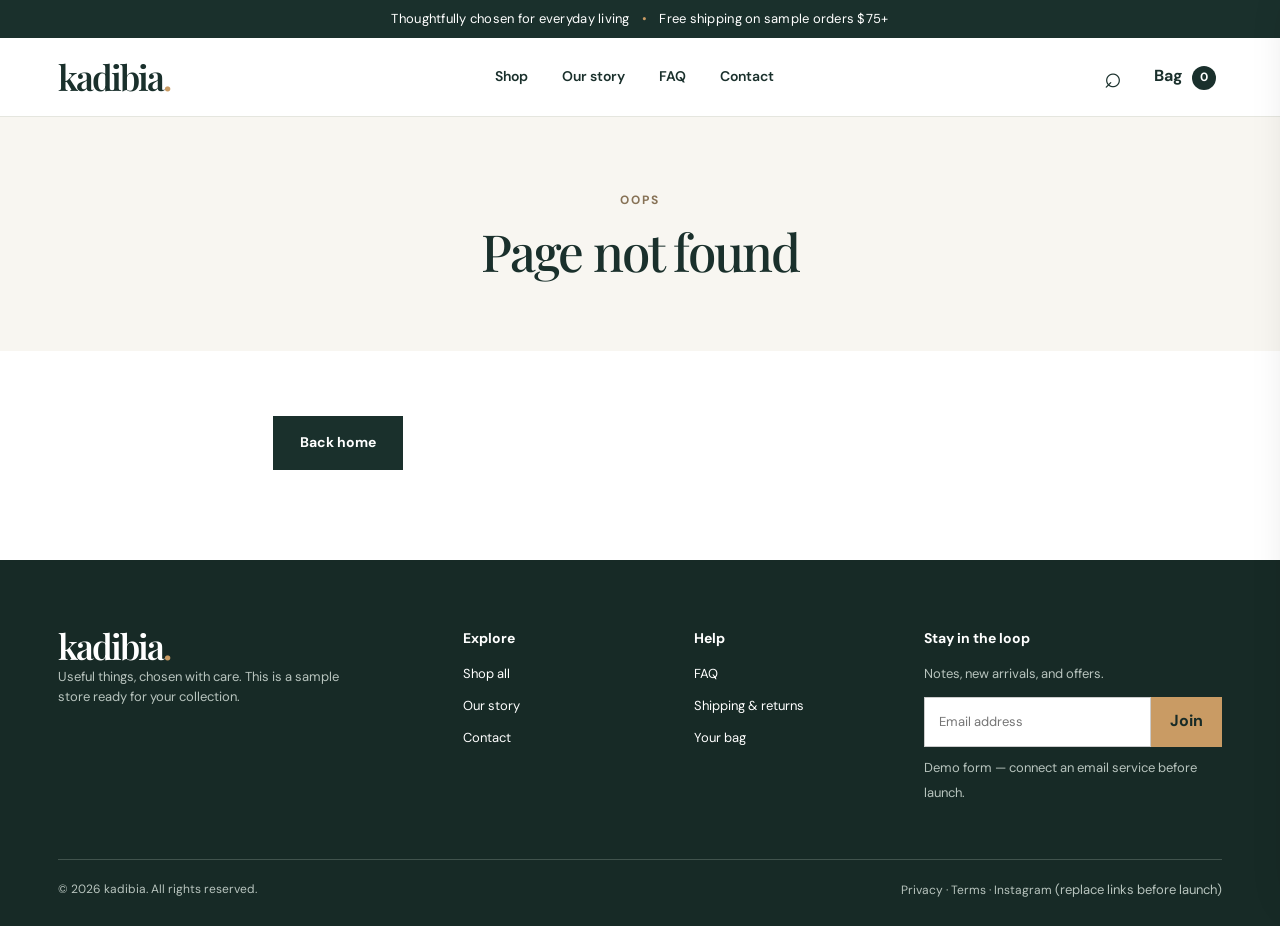
==== index.html @ 78e1a7ab "Add files via upload" ====
<!doctype html><html lang="en"><head><meta charset="utf-8"><meta name="viewport" content="width=device-width,initial-scale=1"><meta name="description" content="Shop thoughtful home and everyday essentials at kadibia. A starter storefront with curated sample products."><title>kadibia | Everyday essentials, thoughtfully chosen</title><link rel="icon" type="image/svg+xml" href="data:image/svg+xml,%3Csvg xmlns='http://www.w3.org/2000/svg' viewBox='0 0 64 64'%3E%3Crect width='64' height='64' rx='15' fill='%231a302c'/%3E%3Ctext x='32' y='45' font-size='43' text-anchor='middle' fill='%23f7f3eb' font-family='Georgia'%3Ek%3C/text%3E%3C/svg%3E"><link rel="stylesheet" href="/style.css"></head><body><div class="announcement">Thoughtfully chosen for everyday living <span>•</span> Free shipping on sample orders $75+</div><header class="header"><div class="header-inner"><a class="brand" href="/" aria-label="kadibia home">kadibia<span>.</span></a><nav class="nav" aria-label="Main navigation"><a href="/shop">Shop</a><a href="/about">Our story</a><a href="/faq">FAQ</a><a href="/contact">Contact</a></nav><div class="header-actions"><button id="search-toggle" aria-label="Search products" title="Search">⌕</button><button id="cart-toggle" aria-label="Open cart">Bag <span id="cart-count">0</span></button><button class="menu-toggle" id="menu-toggle" aria-label="Toggle menu">☰</button></div></div></header><main id="app"></main><footer class="footer"><div class="footer-grid"><div><a class="brand inverse" href="/">kadibia<span>.</span></a><p>Useful things, chosen with care. This is a sample store ready for your collection.</p></div><div><h3>Explore</h3><a href="/shop">Shop all</a><a href="/about">Our story</a><a href="/contact">Contact</a></div><div><h3>Help</h3><a href="/faq">FAQ</a><a href="/shipping-returns">Shipping & returns</a><a href="/cart">Your bag</a></div><div><h3>Stay in the loop</h3><p>Notes, new arrivals, and offers.</p><form class="newsletter" id="footer-newsletter"><label class="sr-only" for="footer-email">Email address</label><input id="footer-email" type="email" placeholder="Email address" required><button type="submit">Join</button></form><small>Demo form — connect an email service before launch.</small></div></div><div class="footer-bottom"><span>© <span id="year"></span> kadibia. All rights reserved.</span><span>Privacy · Terms · Instagram <small>(replace links before launch)</small></span></div></footer><div id="overlay" class="overlay" hidden></div><aside id="cart-drawer" class="drawer" role="dialog" aria-modal="true" aria-label="Shopping bag" aria-hidden="true"><div class="drawer-head"><h2>Your bag <span id="drawer-count"></span></h2><button id="cart-close" aria-label="Close bag">×</button></div><div id="drawer-body" class="drawer-body"></div><div id="drawer-foot" class="drawer-foot"></div></aside><div id="toast" role="status" aria-live="polite"></div><script src="/app.js" defer></script></body></html>
---- style.css ----
@import url('https://fonts.googleapis.com/css2?family=DM+Sans:wght@400;500;600;700&family=Playfair+Display:wght@500;600&display=swap');
:root{--ink:#1a302c;--muted:#5d6965;--cream:#f8f6f1;--paper:#fff;--line:#e5e6df;--accent:#c99b64}*{box-sizing:border-box}html{scroll-behavior:smooth}body{margin:0;color:var(--ink);font:16px/1.55 'DM Sans',sans-serif;background:var(--paper)}button,input,select,textarea{font:inherit}button{cursor:pointer}a{color:inherit;text-decoration:none}img{display:block;width:100%;object-fit:cover}.sr-only{position:absolute;clip:rect(0,0,0,0);width:1px;height:1px;overflow:hidden}.announcement{text-align:center;background:var(--ink);color:#fff;padding:9px 15px;font-size:13px;letter-spacing:.02em}.announcement span{color:var(--accent);margin:0 9px}.header{position:sticky;top:0;z-index:20;background:#fff;border-bottom:1px solid var(--line)}.header-inner{max-width:1440px;padding:0 4.5%;margin:auto;height:78px;display:flex;align-items:center;justify-content:space-between;gap:25px}.brand{font:600 35px/.9 'Playfair Display',Georgia,serif;letter-spacing:-2px}.brand span{color:var(--accent)}.nav{display:flex;gap:34px;font-size:14px;font-weight:600}.nav a:hover,.footer a:hover{text-decoration:underline;text-underline-offset:5px}.header-actions{display:flex;align-items:center;gap:20px}.header-actions button,.drawer-head button{border:0;background:none;color:var(--ink);font-size:16px}.header-actions #search-toggle{font-size:30px;line-height:1}.header-actions #cart-toggle{font-weight:700}.header-actions #cart-count{display:inline-flex;justify-content:center;align-items:center;margin-left:5px;background:var(--ink);color:white;border-radius:50%;min-width:24px;height:24px;font-size:12px}.menu-toggle{display:none}.container{max-width:1320px;margin:auto;padding-left:4.5%;padding-right:4.5%}.btn{display:inline-flex;align-items:center;justify-content:center;background:var(--ink);color:white;border:1px solid var(--ink);padding:15px 26px;font-weight:700;font-size:14px;min-height:50px;transition:.2s}.btn:hover{background:#31544b}.btn.light{background:#fff;color:var(--ink);border-color:#fff}.btn.outline{background:transparent;color:var(--ink)}.btn.full{width:100%}.eyebrow{font-size:12px;letter-spacing:.18em;text-transform:uppercase;font-weight:700;color:#877256}.section{padding-top:92px;padding-bottom:95px}.section-head{display:flex;align-items:end;justify-content:space-between;margin-bottom:28px;gap:15px}h1,h2,h3,p{margin-top:0}h1,h2,h3{line-height:1.15}h1,h2,.editorial-title{font-family:'Playfair Display',Georgia,serif;font-weight:500}h1{font-size:clamp(42px,5vw,78px);letter-spacing:-.035em}h2{font-size:clamp(31px,3vw,46px);letter-spacing:-.025em}.section-head p{color:var(--muted);margin:7px 0 0}.text-link{text-decoration:underline;text-underline-offset:5px;font-weight:700;font-size:14px;white-space:nowrap}.hero{min-height:610px;background:#e7e3d9;position:relative;display:grid;grid-template-columns:48% 52%;overflow:hidden}.hero-copy{padding:95px 8% 90px 10%;display:flex;flex-direction:column;justify-content:center;z-index:1}.hero-copy h1{margin:14px 0 18px}.hero-copy p{max-width:450px;color:#455651;font-size:18px;margin-bottom:29px}.hero-img{width:100%;height:100%;min-height:610px;object-fit:cover}.hero-note{position:absolute;right:30px;bottom:25px;color:white;background:#1a302cbb;padding:8px 13px;font-size:12px}.product-grid{display:grid;grid-template-columns:repeat(4,minmax(0,1fr));gap:25px}.product-card{min-width:0}.product-card .photo{aspect-ratio:4/4.5;overflow:hidden;background:#f1f0ec;position:relative}.photo img{height:100%;transition:transform .4s}.product-card:hover img{transform:scale(1.045)}.tag{position:absolute;top:13px;left:13px;background:#fff;padding:5px 9px;font-size:11px;font-weight:700;letter-spacing:.05em}.card-meta{display:flex;justify-content:space-between;gap:10px;margin-top:15px}.card-meta h3{font-size:16px;margin:0 0 3px;font-weight:600}.card-meta .price{font-size:15px;font-weight:700}.category{font-size:12px;color:var(--muted);margin:0}.stars{color:#b88749;font-size:13px;letter-spacing:2px;margin-top:5px}.trust{background:var(--cream);padding:32px 4.5%;display:grid;grid-template-columns:repeat(3,1fr);gap:20px;text-align:center}.trust-item{display:flex;align-items:center;justify-content:center;gap:13px}.trust-icon{font-size:26px}.trust strong{display:block;font-size:14px}.trust small{display:block;color:var(--muted);font-size:12px}.story-band{display:grid;grid-template-columns:1fr 1fr;background:#e5e8e2}.story-band img{height:520px}.story-copy{padding:75px min(9vw,120px);display:flex;flex-direction:column;justify-content:center}.story-copy p{color:var(--muted);max-width:450px}.quotes{display:grid;grid-template-columns:repeat(3,1fr);gap:20px}.quote{border:1px solid var(--line);padding:28px;background:#fff}.quote p{font-family:'Playfair Display',serif;font-size:21px;line-height:1.45;margin:15px 0 24px}.quote small{font-size:12px;color:var(--muted)}.disclosure{font-size:12px;color:var(--muted);margin-top:16px}.newsletter-band{background:var(--ink);color:white;text-align:center;padding:74px 20px}.newsletter-band h2{margin:12px 0}.newsletter-band p{color:#d6dfd9}.newsletter{display:flex;max-width:480px;margin:22px auto 0}.newsletter input{flex:1;min-width:0;padding:14px;border:1px solid #ccc;background:white}.newsletter button{border:0;background:var(--accent);color:#182b27;padding:0 19px;font-weight:700}.newsletter-band small{display:block;color:#b9c6c0;margin-top:10px}.footer{background:#172a26;color:white;padding:70px 4.5% 25px}.footer-grid{max-width:1320px;margin:auto;display:grid;grid-template-columns:2fr 1fr 1fr 1.7fr;gap:55px}.footer p,.footer small{color:#b8c4be;font-size:13px;max-width:290px}.footer h3{font-size:14px;margin:0 0 18px}.footer a:not(.brand){display:block;font-size:13px;margin:0 0 12px}.footer .newsletter{margin:0 0 8px}.footer .newsletter input{font-size:13px}.footer-bottom{max-width:1320px;margin:55px auto 0;padding-top:20px;border-top:1px solid #41534d;display:flex;justify-content:space-between;gap:20px;color:#b8c4be;font-size:12px}.page-hero{background:var(--cream);padding:70px 4.5% 60px;text-align:center}.page-hero h1{font-size:clamp(40px,4vw,58px);margin:10px 0}.page-hero p{color:var(--muted);max-width:630px;margin:auto}.shop-tools{display:flex;align-items:center;justify-content:space-between;gap:18px;margin:35px 0 27px;flex-wrap:wrap}.filters{display:flex;flex-wrap:wrap;gap:8px}.filters button{background:white;border:1px solid var(--line);padding:9px 14px;font-size:13px}.filters button.active{background:var(--ink);color:white}.sort-search{display:flex;gap:9px}.sort-search input,.sort-search select,.field input,.field textarea,.field select{border:1px solid #ccd1ca;background:white;padding:12px 13px;min-height:46px;color:var(--ink)}.sort-search input{width:200px}.shop-count{font-size:13px;color:var(--muted);margin-bottom:19px}.product-layout{display:grid;grid-template-columns:1.15fr .85fr;gap:clamp(35px,6vw,100px);padding-top:55px;padding-bottom:90px}.gallery-main{aspect-ratio:1/1.05;background:var(--cream)}.gallery-main img{height:100%}.thumbs{display:flex;gap:11px;margin-top:12px}.thumbs button{width:76px;height:76px;padding:0;border:2px solid transparent;background:#eee}.thumbs button.active{border-color:var(--ink)}.thumbs img{height:100%}.product-info{padding-top:25px}.product-info h1{font-size:clamp(38px,4vw,58px);margin:8px 0 12px}.product-info .big-price{font-size:25px;margin:15px 0 22px}.product-info .intro{color:var(--muted);margin-bottom:27px}.option-label{display:block;font-weight:700;font-size:14px;margin-bottom:9px}.option-group{margin-bottom:22px}.option-group button{border:1px solid #c9cec7;background:white;padding:10px 16px;margin:0 6px 7px 0}.option-group button.active{border:2px solid var(--ink);padding:9px 15px}.purchase-row{display:flex;gap:12px;margin:24px 0}.stepper{display:flex;align-items:center;border:1px solid var(--line);height:52px}.stepper button{border:0;background:none;width:39px;height:50px;font-size:20px}.stepper span{min-width:26px;text-align:center}.purchase-row .btn{flex:1}.security-note{font-size:13px;color:var(--muted)}.tabs{border-top:1px solid var(--line);margin-top:30px}.tabs details{border-bottom:1px solid var(--line);padding:17px 0}.tabs summary{cursor:pointer;font-weight:700}.tabs p{color:var(--muted);margin:12px 0 2px}.content{max-width:850px;margin:auto;padding:65px 4.5% 90px}.content h2{font-size:28px;margin-top:36px}.content p,.content li{color:#53615b}.content details{border-bottom:1px solid var(--line);padding:19px 0}.content summary{font-weight:700;cursor:pointer}.content details p{margin:12px 0}.contact-grid{display:grid;grid-template-columns:.8fr 1.2fr;gap:60px}.field{display:flex;flex-direction:column;gap:6px;margin-bottom:16px;font-weight:600;font-size:14px}.field textarea{min-height:145px;resize:vertical}.cart-page{max-width:950px;min-height:420px}.cart-item{display:grid;grid-template-columns:90px 1fr auto;gap:18px;align-items:center;border-bottom:1px solid var(--line);padding:18px 0}.cart-item img{width:90px;height:100px}.cart-item h3{font-size:16px;margin-bottom:4px}.cart-item p{font-size:13px;color:var(--muted);margin:0 0 7px}.cart-item button.link{border:0;background:none;text-decoration:underline;color:var(--muted);font-size:12px;padding:4px 0}.cart-summary{max-width:380px;margin:30px 0 0 auto;background:var(--cream);padding:26px}.summary-line{display:flex;justify-content:space-between;margin:11px 0}.cart-summary small{display:block;color:var(--muted);margin:12px 0}.checkout-grid{display:grid;grid-template-columns:1.2fr .8fr;gap:60px}.checkout-grid .cart-summary{margin:0;max-width:none}.form-row{display:grid;grid-template-columns:1fr 1fr;gap:15px}.notice{padding:15px;background:#e9efe9;border-left:3px solid var(--ink);font-size:14px;margin-bottom:25px}.overlay{position:fixed;inset:0;background:#101b18aa;z-index:39}.overlay[hidden]{display:none}.drawer{position:fixed;top:0;right:0;bottom:0;width:min(450px,100%);background:white;z-index:40;transform:translateX(105%);transition:transform .25s;display:flex;flex-direction:column;box-shadow:-10px 0 40px #0002}.drawer.open{transform:translateX(0)}.drawer-head{display:flex;justify-content:space-between;align-items:center;padding:24px;border-bottom:1px solid var(--line)}.drawer-head h2{font:500 28px 'Playfair Display',serif;margin:0}.drawer-head button{font-size:30px}.drawer-body{padding:10px 24px;overflow:auto;flex:1}.drawer-foot{padding:20px 24px;border-top:1px solid var(--line)}.drawer .cart-item{grid-template-columns:70px 1fr auto;gap:11px}.drawer .cart-item img{width:70px;height:79px}.drawer .cart-item h3{font-size:14px}.empty{text-align:center;padding:55px 15px;color:var(--muted)}.empty h2{color:var(--ink)}#toast{position:fixed;bottom:25px;left:50%;transform:translate(-50%,20px);background:var(--ink);color:#fff;padding:12px 20px;z-index:60;opacity:0;pointer-events:none;transition:.2s}#toast.show{opacity:1;transform:translate(-50%,0)}@media(max-width:850px){.product-grid{grid-template-columns:repeat(2,1fr)}.hero{min-height:0}.hero-copy{padding:55px 8%}.hero-img{min-height:480px}.story-copy{padding:55px 8%}.footer-grid{grid-template-columns:repeat(2,1fr)}.product-layout{gap:35px}}@media(max-width:640px){.announcement{font-size:11px}.header-inner{height:65px;padding:0 5%}.brand{font-size:30px}.menu-toggle{display:block!important}.nav{display:none;position:absolute;top:65px;left:0;right:0;background:white;padding:18px 6%;border-bottom:1px solid var(--line);flex-direction:column;gap:17px}.nav.open{display:flex}.header-actions{gap:10px}.header-actions #search-toggle{font-size:24px}.hero{display:flex;flex-direction:column-reverse}.hero-img{height:320px;min-height:0}.hero-copy{padding:42px 6% 50px}.hero h1{font-size:43px}.hero-note{top:280px;bottom:auto;right:10px}.section{padding-top:60px;padding-bottom:65px}.product-grid{gap:14px}.card-meta h3{font-size:14px}.card-meta .price{font-size:13px}.trust{grid-template-columns:1fr;text-align:left;gap:17px}.trust-item{justify-content:flex-start}.story-band{grid-template-columns:1fr}.story-band img{height:300px}.quotes{grid-template-columns:1fr}.footer-grid{grid-template-columns:1fr 1fr;gap:35px}.footer-grid>div:first-child,.footer-grid>div:last-child{grid-column:1/-1}.footer-bottom{flex-direction:column}.sort-search{width:100%}.sort-search input{min-width:0;flex:1}.product-layout,.contact-grid,.checkout-grid{grid-template-columns:1fr}.product-layout{padding-top:25px}.product-info{padding-top:0}.form-row{grid-template-columns:1fr}.cart-item{grid-template-columns:70px 1fr auto}.cart-item img{width:70px;height:80px}.page-hero{padding:45px 5%}.section-head{align-items:start}.section-head h2{font-size:31px}}
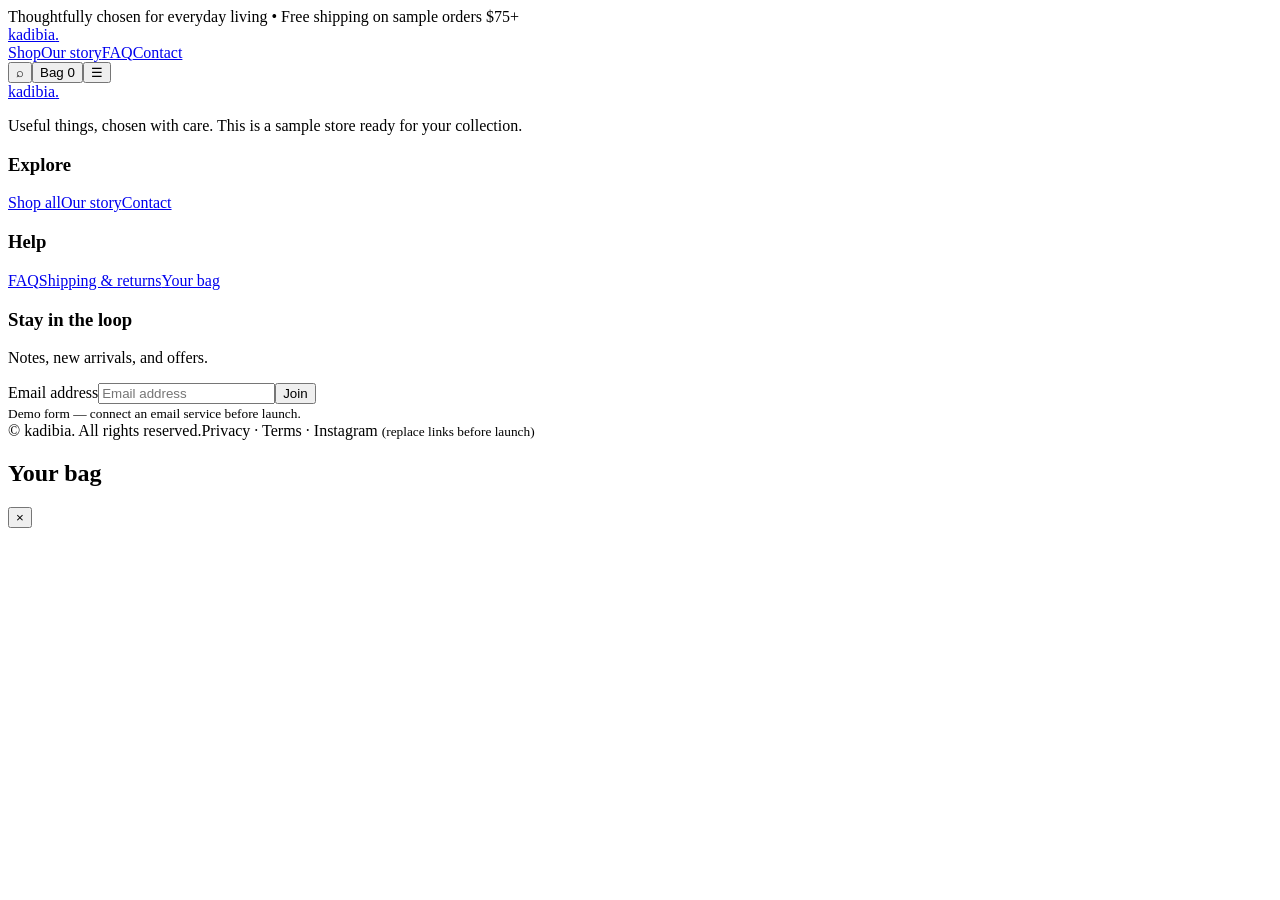
==== commit ab047450: "Add files via upload" ====
--- a/index.html
+++ b/index.html
@@ -1 +1 @@
-<!doctype html><html lang="en"><head><meta charset="utf-8"><meta name="viewport" content="width=device-width,initial-scale=1"><meta name="description" content="Shop thoughtful home and everyday essentials at kadibia. A starter storefront with curated sample products."><title>kadibia | Everyday essentials, thoughtfully chosen</title><link rel="icon" type="image/svg+xml" href="data:image/svg+xml,%3Csvg xmlns='http://www.w3.org/2000/svg' viewBox='0 0 64 64'%3E%3Crect width='64' height='64' rx='15' fill='%231a302c'/%3E%3Ctext x='32' y='45' font-size='43' text-anchor='middle' fill='%23f7f3eb' font-family='Georgia'%3Ek%3C/text%3E%3C/svg%3E"><link rel="stylesheet" href="/style.css"></head><body><div class="announcement">Thoughtfully chosen for everyday living <span>•</span> Free shipping on sample orders $75+</div><header class="header"><div class="header-inner"><a class="brand" href="/" aria-label="kadibia home">kadibia<span>.</span></a><nav class="nav" aria-label="Main navigation"><a href="/shop">Shop</a><a href="/about">Our story</a><a href="/faq">FAQ</a><a href="/contact">Contact</a></nav><div class="header-actions"><button id="search-toggle" aria-label="Search products" title="Search">⌕</button><button id="cart-toggle" aria-label="Open cart">Bag <span id="cart-count">0</span></button><button class="menu-toggle" id="menu-toggle" aria-label="Toggle menu">☰</button></div></div></header><main id="app"></main><footer class="footer"><div class="footer-grid"><div><a class="brand inverse" href="/">kadibia<span>.</span></a><p>Useful things, chosen with care. This is a sample store ready for your collection.</p></div><div><h3>Explore</h3><a href="/shop">Shop all</a><a href="/about">Our story</a><a href="/contact">Contact</a></div><div><h3>Help</h3><a href="/faq">FAQ</a><a href="/shipping-returns">Shipping & returns</a><a href="/cart">Your bag</a></div><div><h3>Stay in the loop</h3><p>Notes, new arrivals, and offers.</p><form class="newsletter" id="footer-newsletter"><label class="sr-only" for="footer-email">Email address</label><input id="footer-email" type="email" placeholder="Email address" required><button type="submit">Join</button></form><small>Demo form — connect an email service before launch.</small></div></div><div class="footer-bottom"><span>© <span id="year"></span> kadibia. All rights reserved.</span><span>Privacy · Terms · Instagram <small>(replace links before launch)</small></span></div></footer><div id="overlay" class="overlay" hidden></div><aside id="cart-drawer" class="drawer" role="dialog" aria-modal="true" aria-label="Shopping bag" aria-hidden="true"><div class="drawer-head"><h2>Your bag <span id="drawer-count"></span></h2><button id="cart-close" aria-label="Close bag">×</button></div><div id="drawer-body" class="drawer-body"></div><div id="drawer-foot" class="drawer-foot"></div></aside><div id="toast" role="status" aria-live="polite"></div><script src="/app.js" defer></script></body></html>
+<!doctype html><html lang="en"><head><meta charset="utf-8"><meta name="viewport" content="width=device-width,initial-scale=1"><meta name="description" content="Shop thoughtful home and everyday essentials at kadibia. A starter storefront with curated sample products."><title>kadibia | Everyday essentials, thoughtfully chosen</title><link rel="icon" type="image/svg+xml" href="data:image/svg+xml,%3Csvg xmlns='http://www.w3.org/2000/svg' viewBox='0 0 64 64'%3E%3Crect width='64' height='64' rx='15' fill='%231a302c'/%3E%3Ctext x='32' y='45' font-size='43' text-anchor='middle' fill='%23f7f3eb' font-family='Georgia'%3Ek%3C/text%3E%3C/svg%3E"><link rel="stylesheet" href="/kadibia-site-/style.css"></head><body><div class="announcement">Thoughtfully chosen for everyday living <span>•</span> Free shipping on sample orders $75+</div><header class="header"><div class="header-inner"><a class="brand" href="/kadibia-site-/" aria-label="kadibia home">kadibia<span>.</span></a><nav class="nav" aria-label="Main navigation"><a href="/kadibia-site-/shop">Shop</a><a href="/kadibia-site-/about">Our story</a><a href="/kadibia-site-/faq">FAQ</a><a href="/kadibia-site-/contact">Contact</a></nav><div class="header-actions"><button id="search-toggle" aria-label="Search products" title="Search">⌕</button><button id="cart-toggle" aria-label="Open cart">Bag <span id="cart-count">0</span></button><button class="menu-toggle" id="menu-toggle" aria-label="Toggle menu">☰</button></div></div></header><main id="app"></main><footer class="footer"><div class="footer-grid"><div><a class="brand inverse" href="/kadibia-site-/">kadibia<span>.</span></a><p>Useful things, chosen with care. This is a sample store ready for your collection.</p></div><div><h3>Explore</h3><a href="/kadibia-site-/shop">Shop all</a><a href="/kadibia-site-/about">Our story</a><a href="/kadibia-site-/contact">Contact</a></div><div><h3>Help</h3><a href="/kadibia-site-/faq">FAQ</a><a href="/kadibia-site-/shipping-returns">Shipping & returns</a><a href="/kadibia-site-/cart">Your bag</a></div><div><h3>Stay in the loop</h3><p>Notes, new arrivals, and offers.</p><form class="newsletter" id="footer-newsletter"><label class="sr-only" for="footer-email">Email address</label><input id="footer-email" type="email" placeholder="Email address" required><button type="submit">Join</button></form><small>Demo form — connect an email service before launch.</small></div></div><div class="footer-bottom"><span>© <span id="year"></span> kadibia. All rights reserved.</span><span>Privacy · Terms · Instagram <small>(replace links before launch)</small></span></div></footer><div id="overlay" class="overlay" hidden></div><aside id="cart-drawer" class="drawer" role="dialog" aria-modal="true" aria-label="Shopping bag" aria-hidden="true"><div class="drawer-head"><h2>Your bag <span id="drawer-count"></span></h2><button id="cart-close" aria-label="Close bag">×</button></div><div id="drawer-body" class="drawer-body"></div><div id="drawer-foot" class="drawer-foot"></div></aside><div id="toast" role="status" aria-live="polite"></div><script src="/kadibia-site-/app.js" defer></script></body></html>
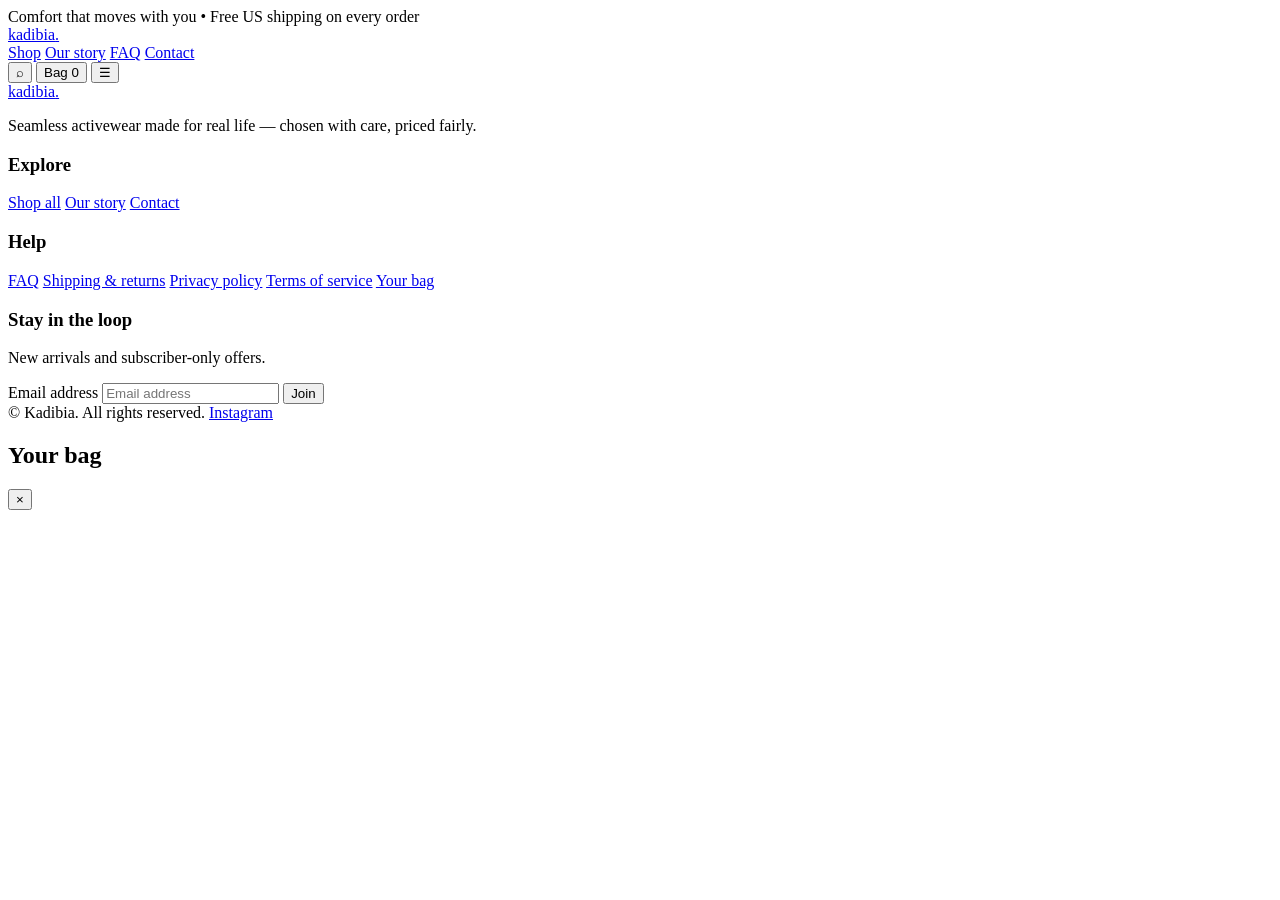
==== commit 8b834304: "Add files via upload" ====
--- a/index.html
+++ b/index.html
@@ -1 +1,84 @@
-<!doctype html><html lang="en"><head><meta charset="utf-8"><meta name="viewport" content="width=device-width,initial-scale=1"><meta name="description" content="Shop thoughtful home and everyday essentials at kadibia. A starter storefront with curated sample products."><title>kadibia | Everyday essentials, thoughtfully chosen</title><link rel="icon" type="image/svg+xml" href="data:image/svg+xml,%3Csvg xmlns='http://www.w3.org/2000/svg' viewBox='0 0 64 64'%3E%3Crect width='64' height='64' rx='15' fill='%231a302c'/%3E%3Ctext x='32' y='45' font-size='43' text-anchor='middle' fill='%23f7f3eb' font-family='Georgia'%3Ek%3C/text%3E%3C/svg%3E"><link rel="stylesheet" href="/kadibia-site-/style.css"></head><body><div class="announcement">Thoughtfully chosen for everyday living <span>•</span> Free shipping on sample orders $75+</div><header class="header"><div class="header-inner"><a class="brand" href="/kadibia-site-/" aria-label="kadibia home">kadibia<span>.</span></a><nav class="nav" aria-label="Main navigation"><a href="/kadibia-site-/shop">Shop</a><a href="/kadibia-site-/about">Our story</a><a href="/kadibia-site-/faq">FAQ</a><a href="/kadibia-site-/contact">Contact</a></nav><div class="header-actions"><button id="search-toggle" aria-label="Search products" title="Search">⌕</button><button id="cart-toggle" aria-label="Open cart">Bag <span id="cart-count">0</span></button><button class="menu-toggle" id="menu-toggle" aria-label="Toggle menu">☰</button></div></div></header><main id="app"></main><footer class="footer"><div class="footer-grid"><div><a class="brand inverse" href="/kadibia-site-/">kadibia<span>.</span></a><p>Useful things, chosen with care. This is a sample store ready for your collection.</p></div><div><h3>Explore</h3><a href="/kadibia-site-/shop">Shop all</a><a href="/kadibia-site-/about">Our story</a><a href="/kadibia-site-/contact">Contact</a></div><div><h3>Help</h3><a href="/kadibia-site-/faq">FAQ</a><a href="/kadibia-site-/shipping-returns">Shipping & returns</a><a href="/kadibia-site-/cart">Your bag</a></div><div><h3>Stay in the loop</h3><p>Notes, new arrivals, and offers.</p><form class="newsletter" id="footer-newsletter"><label class="sr-only" for="footer-email">Email address</label><input id="footer-email" type="email" placeholder="Email address" required><button type="submit">Join</button></form><small>Demo form — connect an email service before launch.</small></div></div><div class="footer-bottom"><span>© <span id="year"></span> kadibia. All rights reserved.</span><span>Privacy · Terms · Instagram <small>(replace links before launch)</small></span></div></footer><div id="overlay" class="overlay" hidden></div><aside id="cart-drawer" class="drawer" role="dialog" aria-modal="true" aria-label="Shopping bag" aria-hidden="true"><div class="drawer-head"><h2>Your bag <span id="drawer-count"></span></h2><button id="cart-close" aria-label="Close bag">×</button></div><div id="drawer-body" class="drawer-body"></div><div id="drawer-foot" class="drawer-foot"></div></aside><div id="toast" role="status" aria-live="polite"></div><script src="/kadibia-site-/app.js" defer></script></body></html>
+<!doctype html>
+<html lang="en">
+<head>
+<meta charset="utf-8">
+<meta name="viewport" content="width=device-width,initial-scale=1">
+<meta name="description" content="Kadibia — seamless activewear that moves with you. Comfort, quality, and fair prices.">
+<title>Kadibia | Seamless activewear</title>
+<link rel="icon" type="image/svg+xml" href="data:image/svg+xml,%3Csvg xmlns='http://www.w3.org/2000/svg' viewBox='0 0 64 64'%3E%3Crect width='64' height='64' rx='15' fill='%231a302c'/%3E%3Ctext x='32' y='45' font-size='43' text-anchor='middle' fill='%23f7f3eb' font-family='Georgia'%3Ek%3C/text%3E%3C/svg%3E">
+<link rel="stylesheet" href="/kadibia-site-/style.css">
+</head>
+<body>
+<div class="announcement">Comfort that moves with you <span>•</span> Free US shipping on every order</div>
+<header class="header">
+<div class="header-inner">
+<a class="brand" href="/kadibia-site-/" aria-label="Kadibia home">kadibia<span>.</span></a>
+<nav class="nav" aria-label="Main navigation">
+<a href="/kadibia-site-/shop">Shop</a>
+<a href="/kadibia-site-/about">Our story</a>
+<a href="/kadibia-site-/faq">FAQ</a>
+<a href="/kadibia-site-/contact">Contact</a>
+</nav>
+<div class="header-actions">
+<button id="search-toggle" aria-label="Search products" title="Search">⌕</button>
+<button id="cart-toggle" aria-label="Open cart">Bag <span id="cart-count">0</span></button>
+<button class="menu-toggle" id="menu-toggle" aria-label="Toggle menu">☰</button>
+</div>
+</div>
+</header>
+<main id="app"></main>
+<footer class="footer">
+<div class="footer-grid">
+<div>
+<a class="brand inverse" href="/kadibia-site-/">kadibia<span>.</span></a>
+<p>Seamless activewear made for real life — chosen with care, priced fairly.</p>
+</div>
+<div>
+<h3>Explore</h3>
+<a href="/kadibia-site-/shop">Shop all</a>
+<a href="/kadibia-site-/about">Our story</a>
+<a href="/kadibia-site-/contact">Contact</a>
+</div>
+<div>
+<h3>Help</h3>
+<a href="/kadibia-site-/faq">FAQ</a>
+<a href="/kadibia-site-/shipping-returns">Shipping &amp; returns</a>
+<a href="/kadibia-site-/privacy">Privacy policy</a>
+<a href="/kadibia-site-/terms">Terms of service</a>
+<a href="/kadibia-site-/cart">Your bag</a>
+</div>
+<div>
+<h3>Stay in the loop</h3>
+<p>New arrivals and subscriber-only offers.</p>
+<!-- ============================================================
+     NEWSLETTER SIGNUP — free options (pick ONE):
+     Option A (recommended): Mailchimp free tier → Audience → Signup
+       forms → Embedded forms → copy the form's "action" URL and paste
+       it into action="" below (keep method="post").
+     Option B: https://formspree.io → create a form → paste your
+       endpoint (https://formspree.io/f/xxxx) into action="" below.
+     Until a real URL is pasted, the form shows a friendly
+     "not connected yet" message instead of submitting.
+     ============================================================ -->
+<form class="newsletter" id="footer-newsletter" action="https://formsubmit.co/chikadibia17@gmail.com" method="POST">
+<label class="sr-only" for="footer-email">Email address</label>
+<input id="footer-email" name="email" type="email" placeholder="Email address" required>
+<button type="submit">Join</button>
+</form>
+</div>
+</div>
+<div class="footer-bottom">
+<span>© <span id="year"></span> Kadibia. All rights reserved.</span>
+<span><a href="https://instagram.com/zamuelx7" target="_blank" rel="noopener">Instagram</a></span>
+</div>
+</footer>
+<div id="overlay" class="overlay" hidden></div>
+<aside id="cart-drawer" class="drawer" role="dialog" aria-modal="true" aria-label="Shopping bag" aria-hidden="true">
+<div class="drawer-head"><h2>Your bag <span id="drawer-count"></span></h2><button id="cart-close" aria-label="Close bag">×</button></div>
+<div id="drawer-body" class="drawer-body"></div>
+<div id="drawer-foot" class="drawer-foot"></div>
+</aside>
+<div id="toast" role="status" aria-live="polite"></div>
+<script src="/kadibia-site-/app.js" defer></script>
+</body>
+</html>
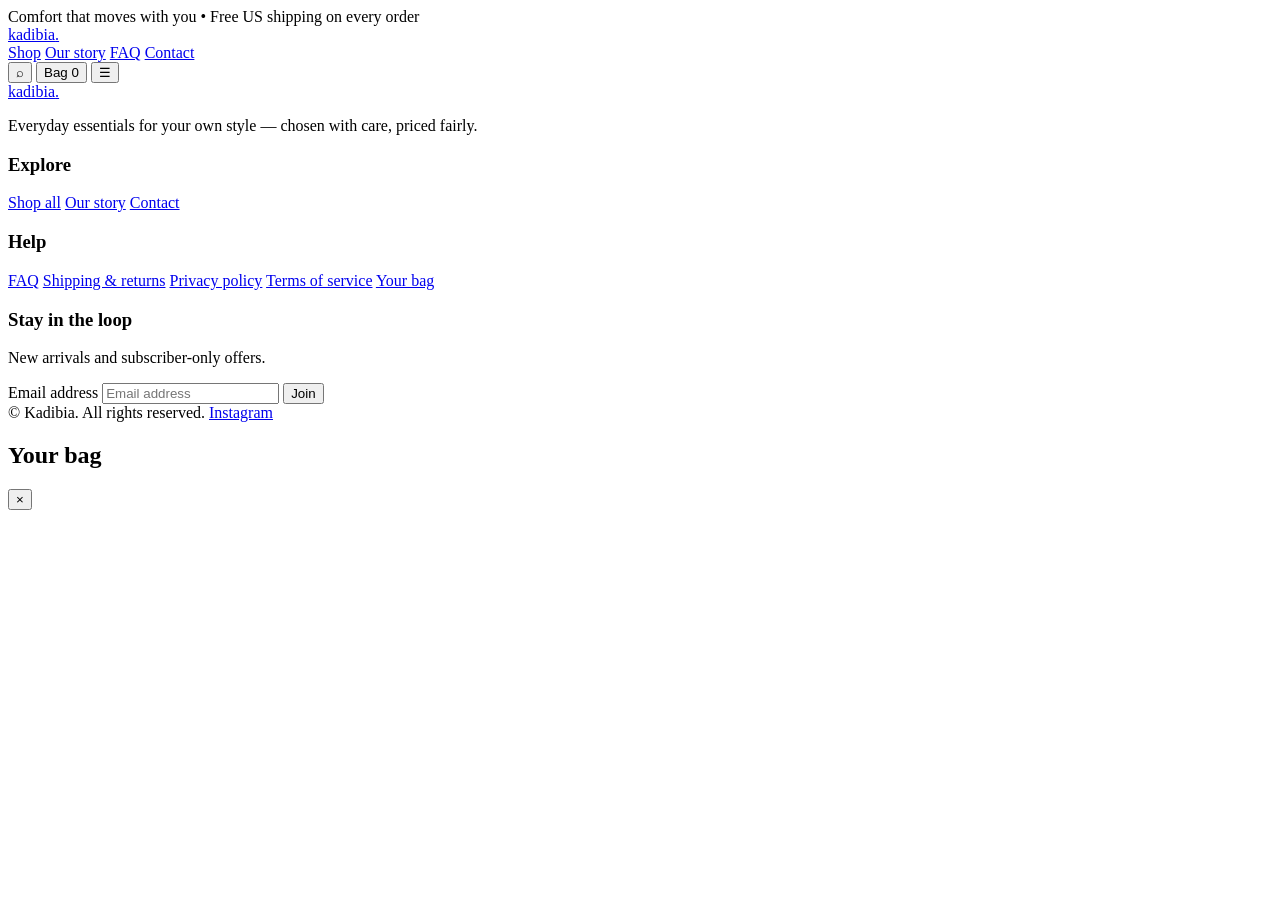
==== commit d805d7a5: "Homepage: replace leggings-only hero with brand storefront (200 products), category nav, updated cop" ====
--- a/index.html
+++ b/index.html
@@ -3,10 +3,18 @@
 <head>
 <meta charset="utf-8">
 <meta name="viewport" content="width=device-width,initial-scale=1">
-<meta name="description" content="Kadibia — seamless activewear that moves with you. Comfort, quality, and fair prices.">
-<title>Kadibia | Seamless activewear</title>
+<meta name="description" content="Kadibia — everyday essentials for your own style. Fashion, beauty, accessories and home, chosen with care. Free US shipping.">
+<title>Kadibia | Everyday essentials</title>
+<meta property="og:type" content="website">
+<meta property="og:site_name" content="Kadibia">
+<meta property="og:title" content="Kadibia | Everyday essentials">
+<meta property="og:description" content="Everyday essentials for your own style. Fashion, beauty, accessories and home. Free US shipping.">
+<meta property="og:url" content="https://kadibiax7.github.io/kadibia-site-/">
+<meta property="og:image" content="https://kadibiax7.github.io/kadibia-site-/images/hero-lifestyle-collage.webp">
+<meta name="twitter:card" content="summary_large_image">
+<link rel="canonical" href="https://kadibiax7.github.io/kadibia-site-/">
 <link rel="icon" type="image/svg+xml" href="data:image/svg+xml,%3Csvg xmlns='http://www.w3.org/2000/svg' viewBox='0 0 64 64'%3E%3Crect width='64' height='64' rx='15' fill='%231a302c'/%3E%3Ctext x='32' y='45' font-size='43' text-anchor='middle' fill='%23f7f3eb' font-family='Georgia'%3Ek%3C/text%3E%3C/svg%3E">
-<link rel="stylesheet" href="/kadibia-site-/style.css">
+<link rel="stylesheet" href="/kadibia-site-/style.css?v=3">
 </head>
 <body>
 <div class="announcement">Comfort that moves with you <span>•</span> Free US shipping on every order</div>
@@ -26,12 +34,12 @@
 </div>
 </div>
 </header>
-<main id="app"></main>
+<main id="app"><noscript><p style="padding:40px;text-align:center">Kadibia — everyday essentials with free US shipping. Please turn on JavaScript to browse and shop.</p></noscript></main>
 <footer class="footer">
 <div class="footer-grid">
 <div>
 <a class="brand inverse" href="/kadibia-site-/">kadibia<span>.</span></a>
-<p>Seamless activewear made for real life — chosen with care, priced fairly.</p>
+<p>Everyday essentials for your own style — chosen with care, priced fairly.</p>
 </div>
 <div>
 <h3>Explore</h3>
@@ -79,6 +87,6 @@
 <div id="drawer-foot" class="drawer-foot"></div>
 </aside>
 <div id="toast" role="status" aria-live="polite"></div>
-<script src="/kadibia-site-/app.js" defer></script>
+<script src="/kadibia-site-/app.js?v=3" defer></script>
 </body>
 </html>
